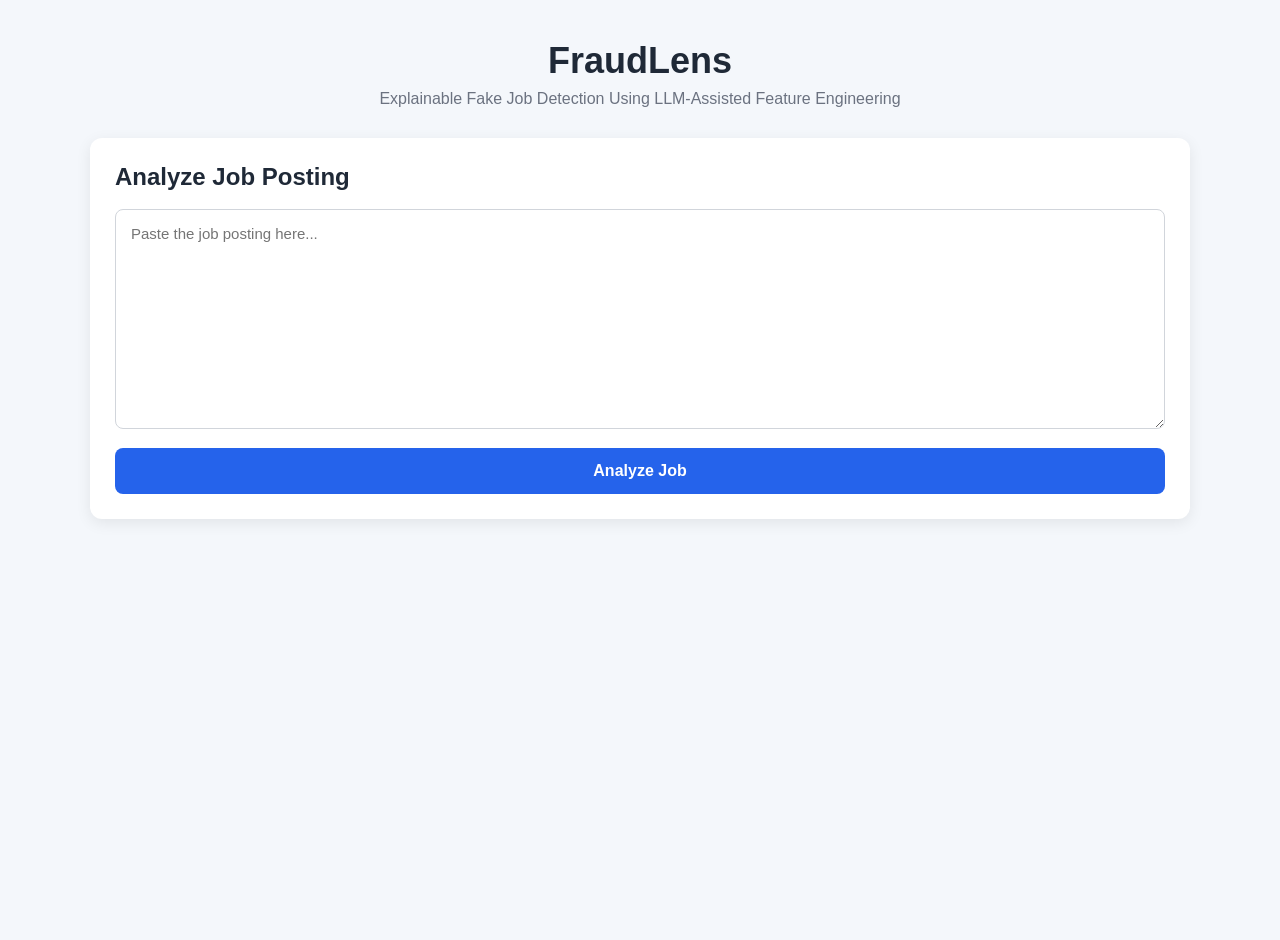
==== frontend/index.html @ e3dfc7b9 "Add web frontend UI, rule feature rebuild script, and expand fraud detection patterns" ====
<!DOCTYPE html>
<html lang="en">

<head>
    <meta charset="UTF-8">
    <meta name="viewport" content="width=device-width, initial-scale=1.0">
    <title>FraudLens - Fake Job Detection</title>

    <style>
        * {
            box-sizing: border-box;
            margin: 0;
            padding: 0;
            font-family: Arial, sans-serif;
        }

        body {
            background: #f4f7fb;
            color: #1f2937;
            min-height: 100vh;
        }

        .container {
            width: 90%;
            max-width: 1100px;
            margin: 40px auto;
        }

        .header {
            text-align: center;
            margin-bottom: 30px;
        }

        .header h1 {
            font-size: 36px;
            margin-bottom: 8px;
        }

        .header p {
            color: #6b7280;
            font-size: 16px;
        }

        .card {
            background: white;
            border-radius: 12px;
            padding: 25px;
            margin-bottom: 25px;
            box-shadow: 0 4px 15px rgba(0, 0, 0, 0.08);
        }

        textarea {
            width: 100%;
            min-height: 220px;
            padding: 15px;
            border: 1px solid #d1d5db;
            border-radius: 8px;
            resize: vertical;
            font-size: 15px;
            outline: none;
        }

        textarea:focus {
            border-color: #2563eb;
        }

        button {
            margin-top: 15px;
            width: 100%;
            padding: 14px;
            border: none;
            border-radius: 8px;
            background: #2563eb;
            color: white;
            font-size: 16px;
            font-weight: bold;
            cursor: pointer;
        }

        button:hover {
            background: #1d4ed8;
        }

        button:disabled {
            background: #9ca3af;
            cursor: not-allowed;
        }

        .result {
            display: none;
        }

        .prediction {
            text-align: center;
            padding: 20px;
            border-radius: 10px;
            margin-bottom: 20px;
        }

        .prediction h2 {
            font-size: 30px;
            margin-bottom: 10px;
        }

        .prediction p {
            font-size: 18px;
        }

        .fraud {
            background: #fee2e2;
            color: #991b1b;
        }

        .genuine {
            background: #dcfce7;
            color: #166534;
        }

        .stats {
            display: grid;
            grid-template-columns: repeat(3, 1fr);
            gap: 15px;
            margin-bottom: 20px;
        }

        .stat {
            background: #f9fafb;
            border: 1px solid #e5e7eb;
            border-radius: 8px;
            padding: 18px;
            text-align: center;
        }

        .stat h3 {
            font-size: 14px;
            color: #6b7280;
            margin-bottom: 8px;
        }

        .stat p {
            font-size: 22px;
            font-weight: bold;
        }

        .section-title {
            margin: 20px 0 12px;
            font-size: 20px;
        }

        table {
            width: 100%;
            border-collapse: collapse;
        }

        th,
        td {
            padding: 10px;
            border-bottom: 1px solid #e5e7eb;
            text-align: left;
            font-size: 14px;
        }

        th {
            background: #f9fafb;
        }

        .error {
            display: none;
            background: #fee2e2;
            color: #991b1b;
            padding: 15px;
            border-radius: 8px;
            margin-top: 15px;
        }

        @media (max-width: 700px) {
            .stats {
                grid-template-columns: 1fr;
            }

            .container {
                width: 95%;
            }
        }
    </style>
</head>

<body>

    <div class="container">

        <div class="header">
            <h1>FraudLens</h1>
            <p>Explainable Fake Job Detection Using LLM-Assisted Feature Engineering</p>
        </div>

        <div class="card">
            <h2>Analyze Job Posting</h2>

            <br>

            <textarea id="jobText" placeholder="Paste the job posting here..."></textarea>

            <button id="analyzeButton" onclick="analyzeJob()">
                Analyze Job
            </button>

            <div id="errorMessage" class="error"></div>
        </div>

        <div id="result" class="card result">

            <div id="predictionBox" class="prediction">
                <h2 id="prediction"></h2>
                <p id="probability"></p>
            </div>

            <div class="stats">

                <div class="stat">
                    <h3>Risk Level</h3>
                    <p id="riskLevel"></p>
                </div>

                <div class="stat">
                    <h3>Fraud Probability</h3>
                    <p id="fraudProbability"></p>
                </div>

                <div class="stat">
                    <h3>Active Risk Flags</h3>
                    <p id="riskFlags"></p>
                </div>

            </div>

            <h2 class="section-title">Risk Indicators</h2>

            <table>
                <thead>
                    <tr>
                        <th>Risk Indicator</th>
                        <th>Status</th>
                    </tr>
                </thead>

                <tbody id="riskTable"></tbody>
            </table>

            <h2 class="section-title">Top SHAP Features</h2>

            <table>
                <thead>
                    <tr>
                        <th>Feature</th>
                        <th>Type</th>
                        <th>SHAP Impact</th>
                        <th>Direction</th>
                    </tr>
                </thead>

                <tbody id="shapTable"></tbody>
            </table>

        </div>

    </div>

    <script>

        async function analyzeJob() {

            const jobText = document.getElementById("jobText").value.trim();
            const button = document.getElementById("analyzeButton");
            const resultBox = document.getElementById("result");
            const errorBox = document.getElementById("errorMessage");

            errorBox.style.display = "none";

            if (!jobText) {
                errorBox.textContent = "Please enter a job posting.";
                errorBox.style.display = "block";
                return;
            }

            button.disabled = true;
            button.textContent = "Analyzing...";

            try {

                const response = await fetch(
                    "http://127.0.0.1:8000/predict",
                    {
                        method: "POST",
                        headers: {
                            "Content-Type": "application/json"
                        },
                        body: JSON.stringify({
                            job_text: jobText,
                            top_k: 10
                        })
                    }
                );

                if (!response.ok) {
                    throw new Error("API request failed.");
                }

                const data = await response.json();

                displayResults(data);

            } catch (error) {

                errorBox.textContent =
                    "Could not connect to the FraudLens API. Make sure the FastAPI server is running.";

                errorBox.style.display = "block";

            } finally {

                button.disabled = false;
                button.textContent = "Analyze Job";

            }
        }


        function displayResults(data) {

            const prediction = data.prediction;
            const fraudProbability = data.fraud_probability;
            const genuineProbability = data.genuine_probability;

            const predictionBox =
                document.getElementById("predictionBox");

            document.getElementById("prediction").textContent =
                prediction;

            document.getElementById("probability").textContent =
                "Fraud Probability: " +
                (fraudProbability * 100).toFixed(2) +
                "% | Genuine Probability: " +
                (genuineProbability * 100).toFixed(2) +
                "%";

            document.getElementById("riskLevel").textContent =
                data.risk_level;

            document.getElementById("fraudProbability").textContent =
                (fraudProbability * 100).toFixed(2) + "%";

            document.getElementById("riskFlags").textContent =
                data.active_risk_flags + " / 10";

            predictionBox.className = "prediction";

            if (prediction === "FRAUDULENT") {
                predictionBox.classList.add("fraud");
            } else {
                predictionBox.classList.add("genuine");
            }

            const riskTable =
                document.getElementById("riskTable");

            riskTable.innerHTML = "";

            for (const [feature, value] of Object.entries(
                data.risk_indicators
            )) {

                const row = document.createElement("tr");

                row.innerHTML = `
            <td>${feature}</td>
            <td>${value === 1 ? "FLAGGED" : "Clear"}</td>
        `;

                riskTable.appendChild(row);
            }

            const shapTable =
                document.getElementById("shapTable");

            shapTable.innerHTML = "";

            data.top_shap_features.forEach(feature => {

                const row = document.createElement("tr");

                row.innerHTML = `
            <td>${feature.feature_name}</td>
            <td>${feature.feature_type}</td>
            <td>${feature.shap_value.toFixed(4)}</td>
            <td>${feature.impact_direction}</td>
        `;

                shapTable.appendChild(row);

            });

            document.getElementById("result").style.display =
                "block";
        }

    </script>

</body>

</html>
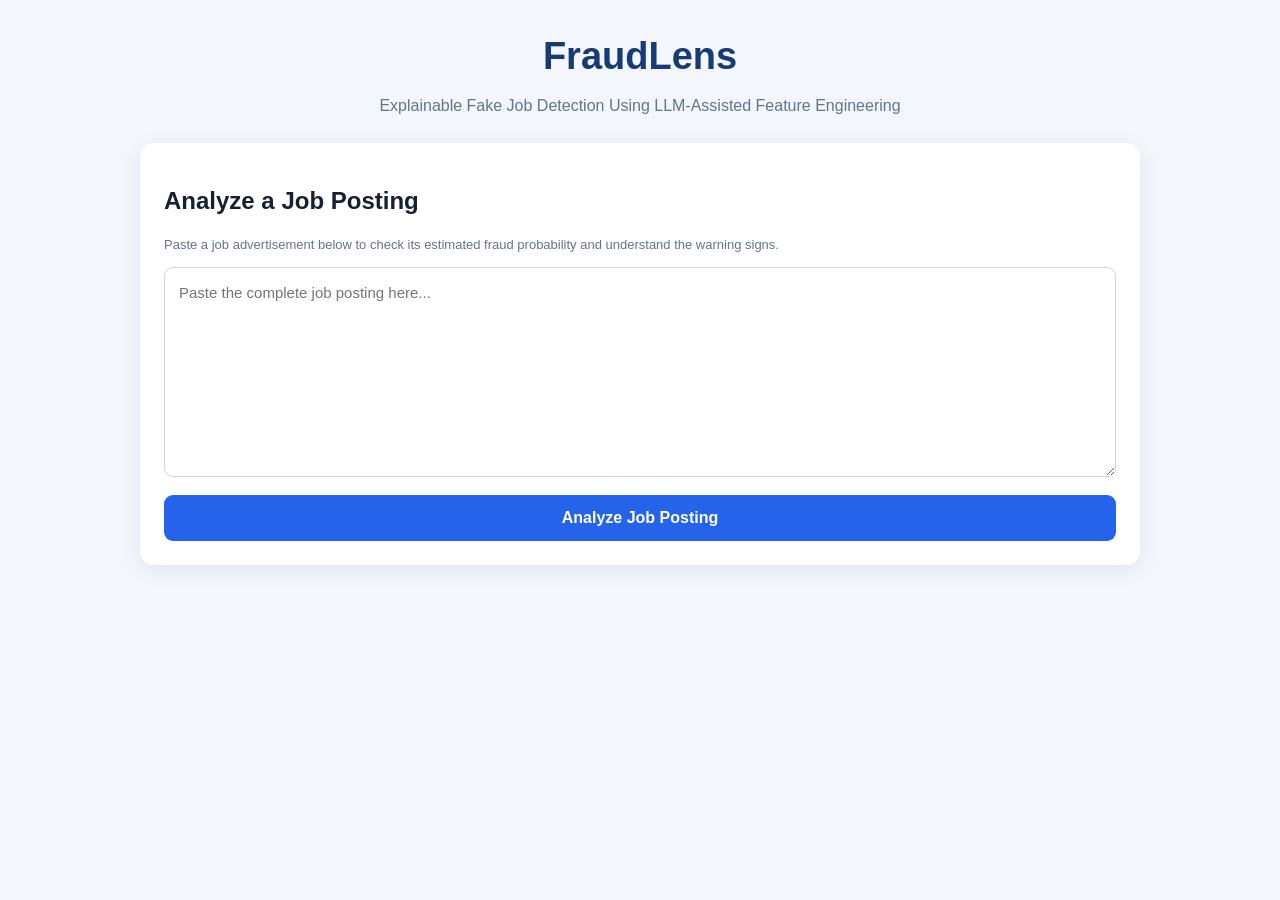
==== commit a905af65: "Update fraud detection threshold, enhance frontend UI, and refine risk feature extraction" ====
--- a/frontend/index.html
+++ b/frontend/index.html
@@ -9,67 +9,62 @@
     <style>
         * {
             box-sizing: border-box;
+            font-family: Arial, sans-serif;
+        }
+
+        body {
             margin: 0;
-            padding: 0;
-            font-family: Arial, sans-serif;
-        }
-
-        body {
-            background: #f4f7fb;
-            color: #1f2937;
-            min-height: 100vh;
+            background: #f3f6fb;
+            color: #172033;
         }
 
         .container {
-            width: 90%;
-            max-width: 1100px;
-            margin: 40px auto;
-        }
-
-        .header {
+            width: 92%;
+            max-width: 1000px;
+            margin: 35px auto;
+        }
+
+        header {
             text-align: center;
-            margin-bottom: 30px;
-        }
-
-        .header h1 {
-            font-size: 36px;
+            margin-bottom: 25px;
+        }
+
+        header h1 {
+            color: #173b75;
+            font-size: 38px;
             margin-bottom: 8px;
         }
 
-        .header p {
-            color: #6b7280;
-            font-size: 16px;
+        header p {
+            color: #64748b;
+            line-height: 1.5;
         }
 
         .card {
             background: white;
-            border-radius: 12px;
-            padding: 25px;
-            margin-bottom: 25px;
-            box-shadow: 0 4px 15px rgba(0, 0, 0, 0.08);
+            padding: 24px;
+            margin-bottom: 22px;
+            border-radius: 14px;
+            box-shadow: 0 5px 22px rgba(25, 45, 80, 0.08);
         }
 
         textarea {
             width: 100%;
-            min-height: 220px;
-            padding: 15px;
-            border: 1px solid #d1d5db;
-            border-radius: 8px;
+            min-height: 210px;
+            padding: 14px;
+            border: 1px solid #cbd5e1;
+            border-radius: 9px;
+            font-size: 15px;
+            line-height: 1.5;
             resize: vertical;
-            font-size: 15px;
-            outline: none;
-        }
-
-        textarea:focus {
-            border-color: #2563eb;
         }
 
         button {
-            margin-top: 15px;
             width: 100%;
+            margin-top: 14px;
             padding: 14px;
             border: none;
-            border-radius: 8px;
+            border-radius: 9px;
             background: #2563eb;
             color: white;
             font-size: 16px;
@@ -82,212 +77,371 @@
         }
 
         button:disabled {
-            background: #9ca3af;
-            cursor: not-allowed;
+            background: #94a3b8;
+            cursor: wait;
+        }
+
+        .muted {
+            color: #64748b;
+            font-size: 13px;
+            line-height: 1.5;
         }
 
         .result {
             display: none;
         }
 
-        .prediction {
-            text-align: center;
+        .verdict {
             padding: 20px;
-            border-radius: 10px;
-            margin-bottom: 20px;
-        }
-
-        .prediction h2 {
-            font-size: 30px;
-            margin-bottom: 10px;
-        }
-
-        .prediction p {
-            font-size: 18px;
-        }
-
-        .fraud {
+            border-radius: 11px;
+            margin-bottom: 18px;
+        }
+
+        .verdict.fraud {
             background: #fee2e2;
             color: #991b1b;
         }
 
-        .genuine {
+        .verdict.genuine {
             background: #dcfce7;
             color: #166534;
         }
 
-        .stats {
+        .verdict h2 {
+            font-size: 27px;
+            margin-top: 0;
+        }
+
+        .verdict p {
+            line-height: 1.5;
+        }
+
+        .metrics {
             display: grid;
-            grid-template-columns: repeat(3, 1fr);
-            gap: 15px;
-            margin-bottom: 20px;
-        }
-
-        .stat {
-            background: #f9fafb;
-            border: 1px solid #e5e7eb;
-            border-radius: 8px;
-            padding: 18px;
-            text-align: center;
-        }
-
-        .stat h3 {
+            grid-template-columns: repeat(2, 1fr);
+            gap: 14px;
+            margin: 18px 0;
+        }
+
+        .metric {
+            border: 1px solid #e2e8f0;
+            border-radius: 10px;
+            padding: 17px;
+        }
+
+        .metric .label {
+            color: #64748b;
             font-size: 14px;
-            color: #6b7280;
             margin-bottom: 8px;
         }
 
-        .stat p {
-            font-size: 22px;
+        .metric .value {
+            font-size: 28px;
             font-weight: bold;
         }
 
+        .bar {
+            height: 8px;
+            margin-top: 10px;
+            border-radius: 10px;
+            background: #e2e8f0;
+            overflow: hidden;
+        }
+
+        .bar span {
+            display: block;
+            height: 100%;
+            width: 0;
+        }
+
+        .fraud-fill {
+            background: #dc2626;
+        }
+
+        .genuine-fill {
+            background: #16a34a;
+        }
+
+        .notice {
+            display: none;
+            padding: 14px;
+            margin: 16px 0;
+            border-radius: 9px;
+            line-height: 1.5;
+            background: #fff7ed;
+            color: #9a3412;
+            border: 1px solid #fed7aa;
+        }
+
         .section-title {
-            margin: 20px 0 12px;
+            margin: 24px 0 12px;
             font-size: 20px;
         }
 
-        table {
-            width: 100%;
-            border-collapse: collapse;
-        }
-
-        th,
-        td {
-            padding: 10px;
-            border-bottom: 1px solid #e5e7eb;
-            text-align: left;
-            font-size: 14px;
-        }
-
-        th {
-            background: #f9fafb;
+        .reason-list {
+            list-style: none;
+            padding: 0;
+            display: grid;
+            gap: 10px;
+        }
+
+        .reason {
+            padding: 13px 14px;
+            border: 1px solid #e2e8f0;
+            border-radius: 9px;
+            line-height: 1.5;
+        }
+
+        .reason.flagged {
+            border-left: 5px solid #dc2626;
+        }
+
+        .reason.clear {
+            border-left: 5px solid #16a34a;
+        }
+
+        .reason strong {
+            display: block;
+            margin-bottom: 5px;
         }
 
         .error {
             display: none;
+            margin-top: 14px;
+            padding: 12px;
             background: #fee2e2;
             color: #991b1b;
-            padding: 15px;
             border-radius: 8px;
-            margin-top: 15px;
-        }
-
-        @media (max-width: 700px) {
-            .stats {
+        }
+
+        .recommendation {
+            background: #f8fafc;
+            border-radius: 10px;
+            padding: 16px;
+            line-height: 1.6;
+            margin-top: 18px;
+        }
+
+        @media (max-width: 620px) {
+            .container {
+                margin: 20px auto;
+            }
+
+            .card {
+                padding: 17px;
+            }
+
+            .metrics {
                 grid-template-columns: 1fr;
-            }
-
-            .container {
-                width: 95%;
             }
         }
     </style>
 </head>
 
 <body>
-
-    <div class="container">
-
-        <div class="header">
+    <main class="container">
+
+        <header>
             <h1>FraudLens</h1>
-            <p>Explainable Fake Job Detection Using LLM-Assisted Feature Engineering</p>
-        </div>
-
-        <div class="card">
-            <h2>Analyze Job Posting</h2>
-
-            <br>
-
-            <textarea id="jobText" placeholder="Paste the job posting here..."></textarea>
+            <p>
+                Explainable Fake Job Detection Using
+                LLM-Assisted Feature Engineering
+            </p>
+        </header>
+
+        <section class="card">
+            <h2>Analyze a Job Posting</h2>
+
+            <p class="muted">
+                Paste a job advertisement below to check its estimated
+                fraud probability and understand the warning signs.
+            </p>
+
+            <textarea id="jobText" placeholder="Paste the complete job posting here..."></textarea>
 
             <button id="analyzeButton" onclick="analyzeJob()">
-                Analyze Job
+                Analyze Job Posting
             </button>
 
             <div id="errorMessage" class="error"></div>
-        </div>
-
-        <div id="result" class="card result">
-
-            <div id="predictionBox" class="prediction">
+        </section>
+
+        <section id="result" class="card result">
+
+            <div id="predictionBox" class="verdict">
                 <h2 id="prediction"></h2>
-                <p id="probability"></p>
+                <p id="summary"></p>
+                <p id="riskLevel"></p>
             </div>
 
-            <div class="stats">
-
-                <div class="stat">
-                    <h3>Risk Level</h3>
-                    <p id="riskLevel"></p>
+            <div class="metrics">
+
+                <div class="metric">
+                    <div class="label">Genuine Probability</div>
+                    <div id="genuineProbability" class="value">—</div>
+
+                    <div class="bar">
+                        <span id="genuineBar" class="genuine-fill"></span>
+                    </div>
                 </div>
 
-                <div class="stat">
-                    <h3>Fraud Probability</h3>
-                    <p id="fraudProbability"></p>
+                <div class="metric">
+                    <div class="label">Fraud Probability</div>
+                    <div id="fraudProbability" class="value">—</div>
+
+                    <div class="bar">
+                        <span id="fraudBar" class="fraud-fill"></span>
+                    </div>
                 </div>
 
-                <div class="stat">
-                    <h3>Active Risk Flags</h3>
-                    <p id="riskFlags"></p>
-                </div>
-
             </div>
 
-            <h2 class="section-title">Risk Indicators</h2>
-
-            <table>
-                <thead>
-                    <tr>
-                        <th>Risk Indicator</th>
-                        <th>Status</th>
-                    </tr>
-                </thead>
-
-                <tbody id="riskTable"></tbody>
-            </table>
-
-            <h2 class="section-title">Top SHAP Features</h2>
-
-            <table>
-                <thead>
-                    <tr>
-                        <th>Feature</th>
-                        <th>Type</th>
-                        <th>SHAP Impact</th>
-                        <th>Direction</th>
-                    </tr>
-                </thead>
-
-                <tbody id="shapTable"></tbody>
-            </table>
-
-        </div>
-
-    </div>
+            <div id="conflictNotice" class="notice"></div>
+
+            <h2 class="section-title">
+                Why did FraudLens give this result?
+            </h2>
+
+            <p class="muted">
+                These explanations describe the warning checks performed
+                by the system. A warning sign is not proof of fraud.
+            </p>
+
+            <ul id="reasonList" class="reason-list"></ul>
+
+            <div class="recommendation">
+                <strong>What should you do?</strong>
+                <p id="recommendation"></p>
+            </div>
+
+            <p class="muted">
+                Probabilities are model estimates, not guarantees.
+                Always verify the employer independently.
+            </p>
+
+        </section>
+    </main>
 
     <script>
+        const indicatorInfo = {
+            payment_request: {
+                title: "Payment or registration fee requested",
+                flagged:
+                    "The posting appears to ask applicants to pay a fee. " +
+                    "Legitimate employers generally do not charge candidates " +
+                    "to secure a job.",
+                clear:
+                    "The payment check did not detect a clear request for a fee."
+            },
+
+            unrealistic_salary: {
+                title: "Salary may be unusually high",
+                flagged:
+                    "The salary pattern may be unrealistic for the role. " +
+                    "Verify the salary and responsibilities with the employer.",
+                clear:
+                    "The salary check did not detect its configured warning pattern. " +
+                    "This does not prove the salary is genuine."
+            },
+
+            urgency: {
+                title: "Pressure to act quickly",
+                flagged:
+                    "Urgent wording was detected. Pressure to act immediately " +
+                    "can discourage applicants from checking an offer.",
+                clear:
+                    "The urgency check did not detect its configured warning pattern."
+            },
+
+            personal_information_request: {
+                title: "Sensitive personal information requested",
+                flagged:
+                    "The posting may request sensitive information. Verify the " +
+                    "employer before sharing identity or banking details.",
+                clear:
+                    "The system did not detect its configured sensitive-information pattern."
+            },
+
+            suspicious_contact: {
+                title: "Unverified contact method",
+                flagged:
+                    "The recruiter contact method may be difficult to verify. " +
+                    "Confirm the recruiter through the company's official website.",
+                clear:
+                    "The contact check did not detect its configured warning pattern."
+            },
+
+            missing_company_information: {
+                title: "Company information is missing",
+                flagged:
+                    "The posting may lack verifiable employer details. Look for " +
+                    "an official website and an independently verifiable job listing.",
+                clear:
+                    "The company-information check did not flag missing details."
+            },
+
+            vague_job_description: {
+                title: "Job responsibilities are unclear",
+                flagged:
+                    "The description may be vague about daily duties. Ask for " +
+                    "a clear job description before proceeding.",
+                clear:
+                    "The description check did not flag its configured warning pattern."
+            },
+
+            no_experience_required: {
+                title: "No experience required",
+                flagged:
+                    "No experience is required according to the posting. This can " +
+                    "be legitimate, but deserves extra scrutiny when combined with " +
+                    "high pay or a fee request.",
+                clear:
+                    "The system did not flag its configured no-experience pattern."
+            },
+
+            suspicious_url: {
+                title: "Potentially suspicious link",
+                flagged:
+                    "A suspicious URL pattern was detected. Verify the destination " +
+                    "before entering personal information.",
+                clear:
+                    "The URL check did not detect its configured warning pattern."
+            },
+
+            too_good_to_be_true: {
+                title: "Offer may sound too good to be true",
+                flagged:
+                    "The wording resembles an easy-money or unrealistic-earnings " +
+                    "claim. Verify the details carefully.",
+                clear:
+                    "The system did not flag its configured too-good-to-be-true pattern."
+            }
+        };
 
         async function analyzeJob() {
-
-            const jobText = document.getElementById("jobText").value.trim();
-            const button = document.getElementById("analyzeButton");
-            const resultBox = document.getElementById("result");
-            const errorBox = document.getElementById("errorMessage");
+            const jobText =
+                document.getElementById("jobText").value.trim();
+
+            const button =
+                document.getElementById("analyzeButton");
+
+            const errorBox =
+                document.getElementById("errorMessage");
 
             errorBox.style.display = "none";
 
             if (!jobText) {
-                errorBox.textContent = "Please enter a job posting.";
+                errorBox.textContent =
+                    "Please paste a job posting before analyzing.";
+
                 errorBox.style.display = "block";
                 return;
             }
 
             button.disabled = true;
-            button.textContent = "Analyzing...";
+            button.textContent = "Analyzing posting...";
 
             try {
-
                 const response = await fetch(
                     "http://127.0.0.1:8000/predict",
                     {
@@ -303,110 +457,196 @@
                 );
 
                 if (!response.ok) {
-                    throw new Error("API request failed.");
+                    throw new Error("The FraudLens API returned an error.");
                 }
 
                 const data = await response.json();
-
                 displayResults(data);
 
             } catch (error) {
-
                 errorBox.textContent =
-                    "Could not connect to the FraudLens API. Make sure the FastAPI server is running.";
+                    "Could not connect to FraudLens. Make sure the " +
+                    "backend server is running at http://127.0.0.1:8000.";
 
                 errorBox.style.display = "block";
 
             } finally {
-
                 button.disabled = false;
-                button.textContent = "Analyze Job";
-
-            }
-        }
-
+                button.textContent = "Analyze Job Posting";
+            }
+        }
 
         function displayResults(data) {
-
-            const prediction = data.prediction;
-            const fraudProbability = data.fraud_probability;
-            const genuineProbability = data.genuine_probability;
+            const fraud = Number(data.fraud_probability);
+            const genuine = Number(data.genuine_probability);
+
+            const prediction =
+                String(data.prediction || "UNKNOWN").toUpperCase();
+
+            const indicators = data.risk_indicators || {};
+
+            const flagged = Object.entries(indicators)
+                .filter(([key, value]) => Number(value) === 1);
+
+            const riskCount = Number(
+                data.active_risk_flags ?? flagged.length
+            );
+
+            document.getElementById("prediction").textContent =
+                prediction === "FRAUDULENT"
+                    ? "Potentially Fraudulent Posting"
+                    : prediction === "GENUINE"
+                        ? "Predicted Genuine Posting"
+                        : "Prediction Result";
+
+            document.getElementById("summary").textContent =
+                prediction === "FRAUDULENT"
+                    ? "The trained model estimates that this posting resembles fraudulent job advertisements."
+                    : prediction === "GENUINE"
+                        ? "The trained model estimates that this posting resembles genuine job advertisements. Check the warning signs below too."
+                        : "The model returned a result that needs further review.";
+
+            document.getElementById("riskLevel").textContent =
+                "Model risk level: " + humanRisk(data.risk_level) +
+                " | " + riskCount + " of 10 warning checks flagged";
 
             const predictionBox =
                 document.getElementById("predictionBox");
 
-            document.getElementById("prediction").textContent =
-                prediction;
-
-            document.getElementById("probability").textContent =
-                "Fraud Probability: " +
-                (fraudProbability * 100).toFixed(2) +
-                "% | Genuine Probability: " +
-                (genuineProbability * 100).toFixed(2) +
-                "%";
-
-            document.getElementById("riskLevel").textContent =
-                data.risk_level;
+            predictionBox.className =
+                "verdict " +
+                (prediction === "FRAUDULENT" ? "fraud" : "genuine");
+
+            document.getElementById("genuineProbability").textContent =
+                Number.isFinite(genuine)
+                    ? (genuine * 100).toFixed(2) + "%"
+                    : "Unavailable";
 
             document.getElementById("fraudProbability").textContent =
-                (fraudProbability * 100).toFixed(2) + "%";
-
-            document.getElementById("riskFlags").textContent =
-                data.active_risk_flags + " / 10";
-
-            predictionBox.className = "prediction";
-
-            if (prediction === "FRAUDULENT") {
-                predictionBox.classList.add("fraud");
+                Number.isFinite(fraud)
+                    ? (fraud * 100).toFixed(2) + "%"
+                    : "Unavailable";
+
+            document.getElementById("genuineBar").style.width =
+                Number.isFinite(genuine)
+                    ? Math.max(0, Math.min(100, genuine * 100)) + "%"
+                    : "0%";
+
+            document.getElementById("fraudBar").style.width =
+                Number.isFinite(fraud)
+                    ? Math.max(0, Math.min(100, fraud * 100)) + "%"
+                    : "0%";
+
+            const notice =
+                document.getElementById("conflictNotice");
+
+            const importantFlags = [
+                "payment_request",
+                "suspicious_contact",
+                "unrealistic_salary",
+                "suspicious_url"
+            ];
+
+            const importantFlagFound = importantFlags.some(
+                key => Number(indicators[key]) === 1
+            );
+
+            if (
+                prediction === "GENUINE" &&
+                (riskCount >= 3 || importantFlagFound)
+            ) {
+                notice.textContent =
+                    "Important: the model predicts GENUINE, but warning signs " +
+                    "were detected. The prediction and warning checks do not fully " +
+                    "agree. Treat this posting cautiously and verify the employer.";
+
+                notice.style.display = "block";
+
+            } else if (
+                prediction === "FRAUDULENT" &&
+                riskCount === 0
+            ) {
+                notice.textContent =
+                    "The model predicts FRAUDULENT, but none of the named warning " +
+                    "checks was flagged. Review the posting carefully.";
+
+                notice.style.display = "block";
+
             } else {
-                predictionBox.classList.add("genuine");
-            }
-
-            const riskTable =
-                document.getElementById("riskTable");
-
-            riskTable.innerHTML = "";
-
-            for (const [feature, value] of Object.entries(
-                data.risk_indicators
-            )) {
-
-                const row = document.createElement("tr");
-
-                row.innerHTML = `
-            <td>${feature}</td>
-            <td>${value === 1 ? "FLAGGED" : "Clear"}</td>
-        `;
-
-                riskTable.appendChild(row);
-            }
-
-            const shapTable =
-                document.getElementById("shapTable");
-
-            shapTable.innerHTML = "";
-
-            data.top_shap_features.forEach(feature => {
-
-                const row = document.createElement("tr");
-
-                row.innerHTML = `
-            <td>${feature.feature_name}</td>
-            <td>${feature.feature_type}</td>
-            <td>${feature.shap_value.toFixed(4)}</td>
-            <td>${feature.impact_direction}</td>
-        `;
-
-                shapTable.appendChild(row);
-
+                notice.style.display = "none";
+            }
+
+            const reasonList =
+                document.getElementById("reasonList");
+
+            reasonList.replaceChildren();
+
+            Object.keys(indicatorInfo).forEach(key => {
+                if (!(key in indicators)) return;
+
+                const isFlagged = Number(indicators[key]) === 1;
+
+                const item = document.createElement("li");
+                item.className =
+                    "reason " + (isFlagged ? "flagged" : "clear");
+
+                const heading = document.createElement("strong");
+                heading.textContent =
+                    (isFlagged ? "⚠ Warning sign: " : "✓ Check not flagged: ") +
+                    indicatorInfo[key].title;
+
+                const detail = document.createElement("span");
+                detail.textContent = isFlagged
+                    ? indicatorInfo[key].flagged
+                    : indicatorInfo[key].clear;
+
+                item.append(heading, detail);
+                reasonList.appendChild(item);
             });
 
-            document.getElementById("result").style.display =
-                "block";
-        }
-
+            const recommendation =
+                document.getElementById("recommendation");
+
+            if (Number(indicators.payment_request) === 1) {
+                recommendation.textContent =
+                    "Do not pay a registration or application fee. Verify the " +
+                    "company and recruiter using contact details you find independently.";
+
+            } else if (
+                prediction === "FRAUDULENT" ||
+                riskCount >= 3 ||
+                importantFlagFound
+            ) {
+                recommendation.textContent =
+                    "Do not share sensitive information or make payments until " +
+                    "the employer, recruiter, salary, and job listing have been verified.";
+
+            } else {
+                recommendation.textContent =
+                    "No warning check guarantees that a job is safe. Verify the " +
+                    "employer and check its official careers page before proceeding.";
+            }
+
+            document.getElementById("result").style.display = "block";
+
+            document.getElementById("result").scrollIntoView({
+                behavior: "smooth",
+                block: "start"
+            });
+        }
+
+        function humanRisk(value) {
+            const risk = String(value || "unknown")
+                .toLowerCase()
+                .replaceAll("_", " ");
+
+            if (risk.includes("low")) return "Low";
+            if (risk.includes("medium")) return "Medium";
+            if (risk.includes("high")) return "High";
+
+            return risk;
+        }
     </script>
-
 </body>
 
 </html>
